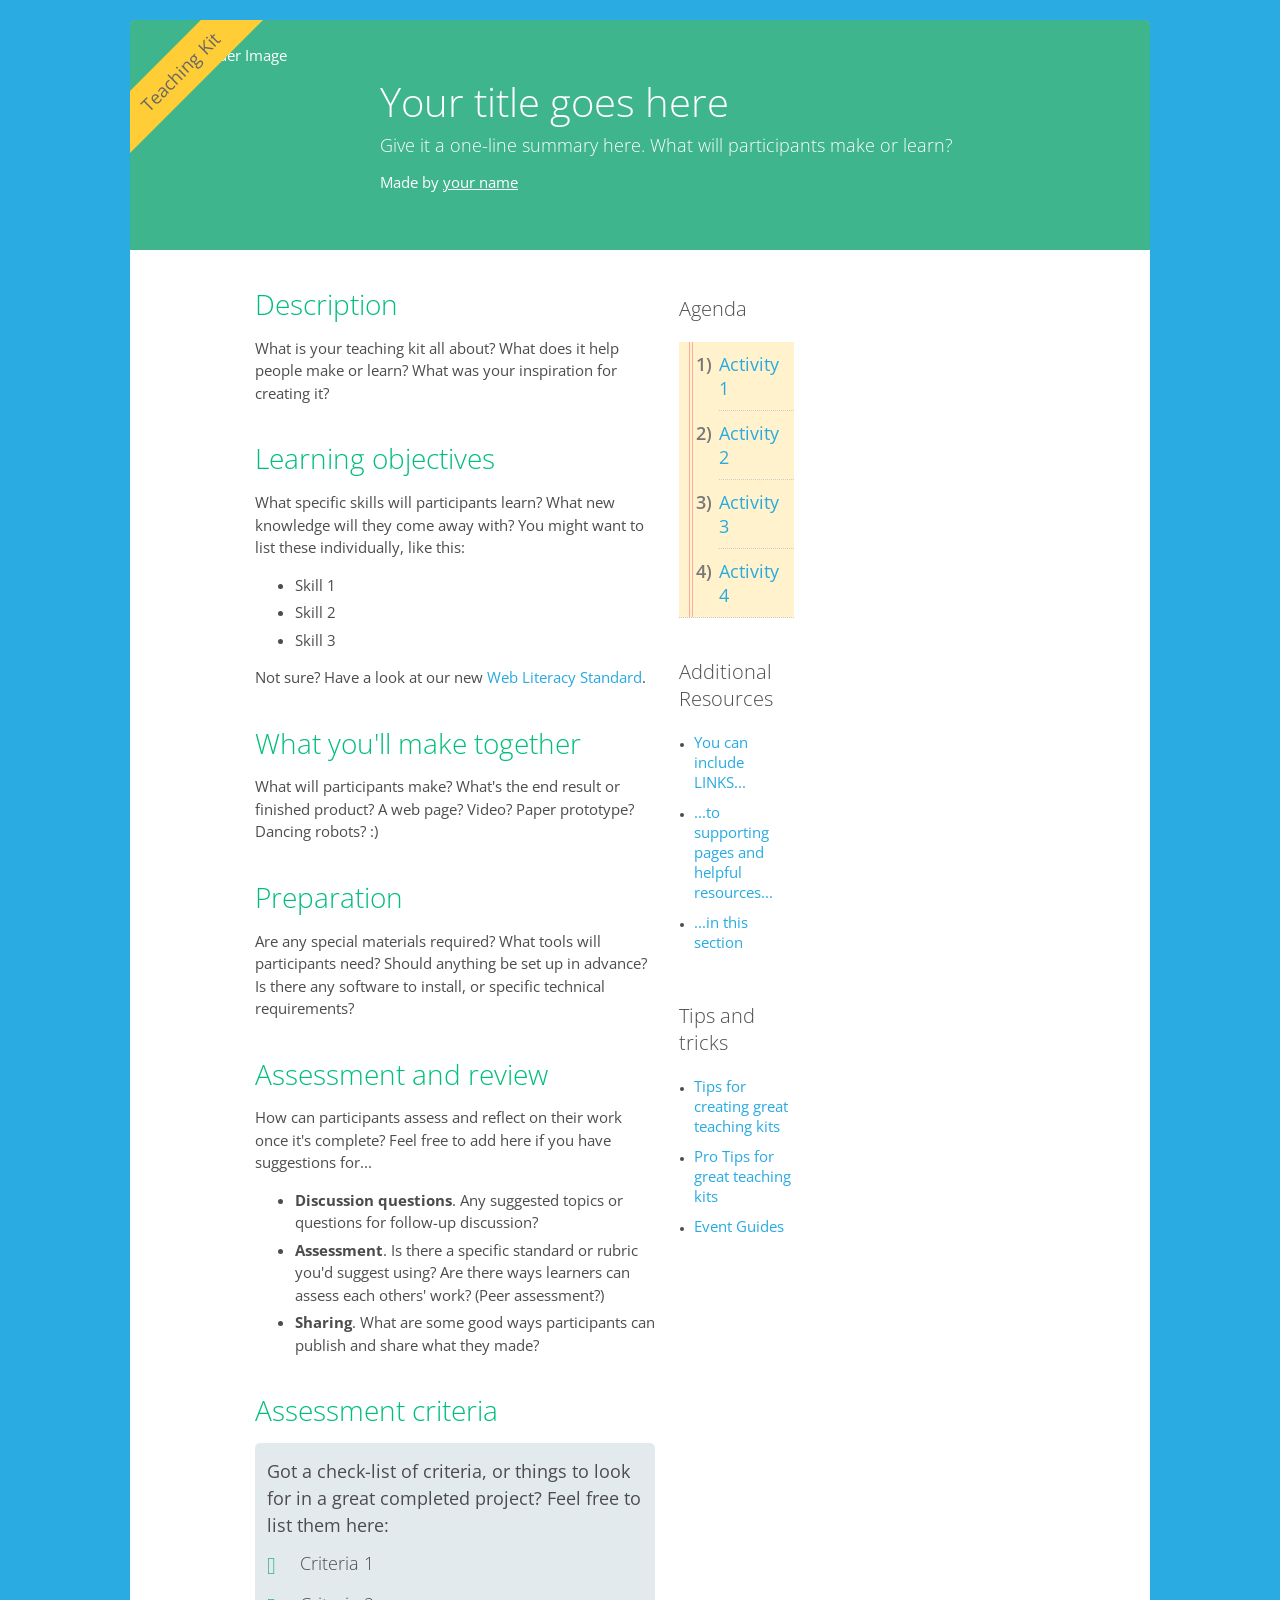
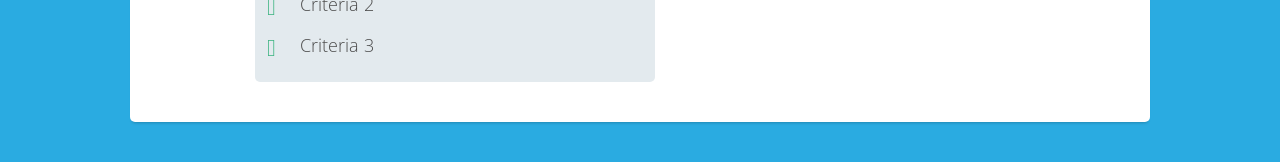
==== light.html @ b562966e "Initial work on a version using less HTML" ====
<!doctype html>
<html lang="en">
<head>
  <meta charset="UTF-8">
  <link href="https://fonts.googleapis.com/css?family=Open+Sans:300,400,600" rel="stylesheet" type="text/css">
  <link href="//cdnjs.cloudflare.com/ajax/libs/normalize/2.1.0/normalize.css" rel="stylesheet" type="text/css">
  <link href="//cdnjs.cloudflare.com/ajax/libs/font-awesome/3.2.1/css/font-awesome.min.css" rel="stylesheet">
  <link rel="stylesheet" href="light/style.css">
  <title>Teaching Kit Template (Light)</title>
</head>
<body>
  <header>
    <div id="kit-ribbon">Teaching Kit</div>

    <img src="//farm9.staticflickr.com/8104/8550872746_03becbb5dc.jpg" alt="Header Image" id="header-image">
    
    <hgroup>
      <h1>Your title goes here</h1>
      <h2>Give it a one-line summary here. What will participants make or learn?</h2>
      <p id="made-by">Made by <a href="http://example.com">your name</a></p>
    </hgroup>
  </header>

  <main>
    <h1>Description</h1>
    <p>What is your teaching kit all about? What does it help people make or learn? What was your inspiration for creating it?</p>

    <h1>Learning objectives</h1>
    <p>What specific skills will participants learn? What new knowledge will they come away with? You might want to list these individually, like this:</p>
    <ul>
      <li>Skill 1</li>
      <li>Skill 2</li>
      <li>Skill 3</li>
    </ul>
    <p>
      Not sure? Have a look at our new <a href="https://wiki.mozilla.org/Learning/WebLiteracyStandard">Web 
      Literacy Standard</a>.
    </p>

    <h1>What you'll make together</h1>
    <p>
      What will participants make? What's the end result or finished product? A web page? Video?
      Paper prototype? Dancing robots? :)
    </p>

    <h1>Preparation</h1>
    <p>
      Are any special materials required? What tools will participants need? Should anything be set up 
      in advance? Is there any software to install, or specific technical requirements?
    </p>

    <h1>Assessment and review</h1>
    <p>How can participants assess and reflect on their work once it's complete? Feel free to add here if you have suggestions for...</p>
    <ul>
      <li><strong>Discussion questions</strong>. Any suggested topics or questions for follow-up discussion?</li>
      <li><strong>Assessment</strong>. Is there a specific standard or rubric you'd suggest using? 
      Are there ways learners can assess each others' work? (Peer assessment?)</li>
      <li><strong>Sharing</strong>. What are some good ways participants can publish and share what they made?</li>
    </ul>

    <h1>Assessment criteria</h1>
    <div class="teach-checklist">
      <p>Got a check-list of criteria, or things to look for in a great completed project? Feel free to list them here:</p>
      <ul>
        <li><input id="r1" type="checkbox"><label for="r1"></label> Criteria 1</li>
        <li><input id="r2" type="checkbox"><label for="r2"></label> Criteria 2</li>
        <li><input id="r3" type="checkbox"><label for="r3"></label> Criteria 3</li>
      </ul>
    </div>
  </main>

  <aside>
    <section class="agenda">
      <h1>Agenda</h1>
      <ol>
        <li><a href="#">Activity 1</a></li>
        <li><a href="#">Activity 2</a></li>
        <li><a href="#">Activity 3</a></li>
        <li><a href="#">Activity 4</a></li>
      </ol>
    </section>

    <section class="teach-list">
      <h1>Additional Resources</h1>
      <ul>
        <li><a href="http://foo.org/">You can include LINKS...</a></li>
        <li><a href="http://foo.org/">...to supporting pages and helpful resources...</a></li>
        <li><a href="http://foo.org/">...in this section</a></li>
      </ul>
    </section>

    <section class="teach-list">
        <h1>Tips and tricks</h1>
        <ul>
          <li>
            <a href="https://support.mozilla.org/en-US/kb/top-tips-creating-great-teaching-kits">Tips for creating great teaching kits</a></li>
          <li><a href="https://support.mozilla.org/en-US/kb/pro-tips-webmaker-teaching-kits">Pro Tips for great teaching kits</a></li>
            <li><a href="https://webmaker.org/event-guides">Event Guides</a>
          </li>
        </ul>
      </section>
  </aside>
</body>
</html>
---- light/style.css ----
html {
  font: 15px 'Open Sans', 'Helvetica Neue', Helvetica, Arial, Sans-Serif;
  color: #4c4c4c;
  background: #2aabe1;
}
body {
  width: 1020px;
  margin: 20px auto 40px;
  background: #fff;
  border-top-left-radius: 6px;
  border-top-right-radius: 6px;
  border-bottom-left-radius: 5px;
  border-bottom-right-radius: 5px;
  box-shadow: 0 3px 3px -2px rgba(0,0,0,0.2);
  padding-bottom: 40px;
}
a {
  color: #27aae1;
  text-decoration: none;
}
a:hover {
  color: #0092cf;
  text-decoration: underline;
}
li {
  margin: 5px 0 5px;
}
h1 {
  font-size: 20px;
  font-weight: 300;
  margin-top: 0;
}
section {
  margin-bottom: 40px;
}
header {
  margin: 0 auto;
  position: relative;
  color: #fff;
  background: #3fb58e;
  border-top-left-radius: 5px;
  border-top-right-radius: 5px;
  box-sizing: border-box;
  overflow: hidden;
  min-height: 230px;
  display: flex;
  align-items: center;
}
header #kit-ribbon {
  position: absolute;
  top: 30px;
  left: -60px;
  text-align: center;
  width: 200px;
  color: #686868;
  background: #ffcd36;
  font-size: 18px;
  padding: 10px;
  transform: rotate(-45deg);
  z-index: 1;
}
header #header-image {
  display: inline-block;
  position: relative;
  width: 180px;
  height: 180px;
  border-radius: 100%;
  left: 45px;
  z-index: 0;
}
header > hgroup {
  width: 650px;
  position: relative;
  left: 70px;
  margin: 40px 0;
}
header > hgroup h1 {
  margin: 0;
  font-size: 40px;
  font-weight: 300;
  line-height: 1.2;
}
header > hgroup h2 {
  margin: 7px 0 0;
  font-size: 18px;
  font-weight: 300;
}
header > hgroup p#made-by {
  font-size: 15px;
  margin-bottom: 0;
}
header > hgroup a {
  color: inherit;
}
header a {
  text-decoration: underline;
}
main {
  padding: 0 0 0 125px;
  vertical-align: top;
  width: 525px;
  display: inline-block;
  box-sizing: border-box;
  font-size: 15px;
  line-height: 1.5;
}
main > h1 {
  font-size: 28px;
  color: #00be7a;
  font-weight: 300;
  line-height: 1;
  margin-top: 40px;
}
aside {
  padding: 45px 105px 0 20px;
  vertical-align: top;
  width: 240px;
  display: inline-block;
  box-sizing: border-box;
}
.agenda {
  overflow: hidden;
  position: relative;
}
.agenda ol {
  font-size: 1.2em;
  counter-reset: item;
  padding-left: 10px;
  background-color: #fff2cc;
  border-bottom: 1px dotted #ccc;
  position: relative;
  margin: 0;
}
.agenda ol li {
  list-style-type: none;
  border-bottom: 1px dotted #ccc;
  padding: 10px 10px 10px 0;
  margin: 0;
  margin-left: 30px;
}
.agenda ol li:last-child {
  border-bottom: none;
}
.agenda ol li::before {
  position: absolute;
  left: 17px;
  font-weight: 600;
  color: #777;
  content: counter(item, decimal) ') ';
  counter-increment: item;
}
.agenda ol::before {
  position: absolute;
  border-left: 1px solid #ffaa9f;
  border-right: 1px solid #ffaa9f;
  width: 2px;
  height: 100%;
  float: left;
  display: inline-block;
  margin-left: 0px;
  z-index: 0;
  content: '';
}
.teach-list,
.resources {
  overflow: hidden;
}
.teach-list ul,
.resources ul {
  font-size: 10px;
  padding-left: 15px;
}
.teach-list ul li,
.resources ul li {
  margin-bottom: 10px;
}
.teach-list ul li a,
.resources ul li a {
  font-size: 15px;
}
.teach-checklist {
  padding: 15px 12px;
  background: #e3eaee;
  box-sizing: border-box;
  font-size: 18px;
  font-weight: 400;
  border-radius: 5px;
}
.teach-checklist > p {
  margin-top: 0;
  margin-bottom: 0;
}
.teach-checklist ul {
  list-style: none;
  padding-left: 0;
  font-weight: 300;
  margin-top: 0;
  margin-bottom: 0;
}
.teach-checklist input[type=checkbox] {
  visibility: hidden;
  position: absolute;
}
.teach-checklist input[type=checkbox] + label::after {
  position: relative;
  display: inline-block;
  font-family: 'FontAwesome';
  content: '\f096';
  font-size: 24px;
  color: #3fb583;
  margin-right: 13px;
  width: 15px;
  top: 4px;
}
.teach-checklist input[type=checkbox]:checked + label::after {
  content: '\f046';
}
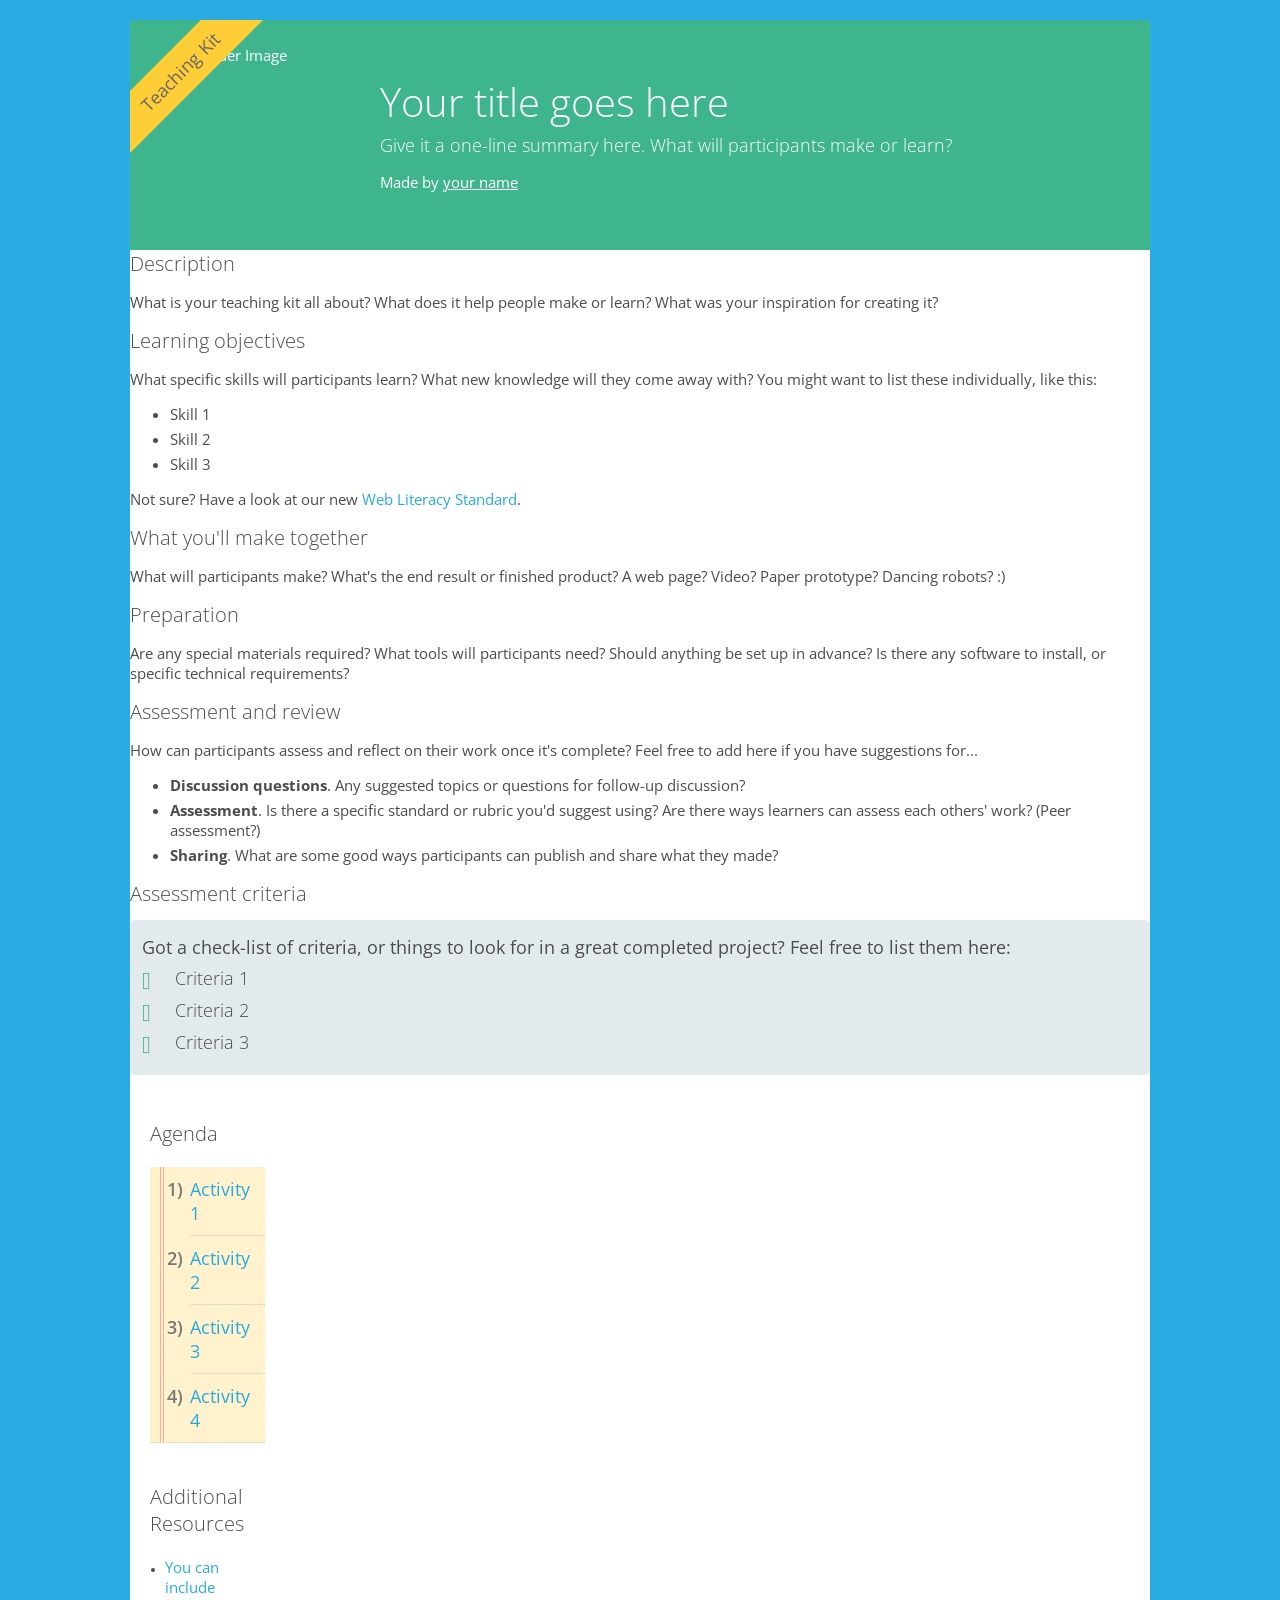
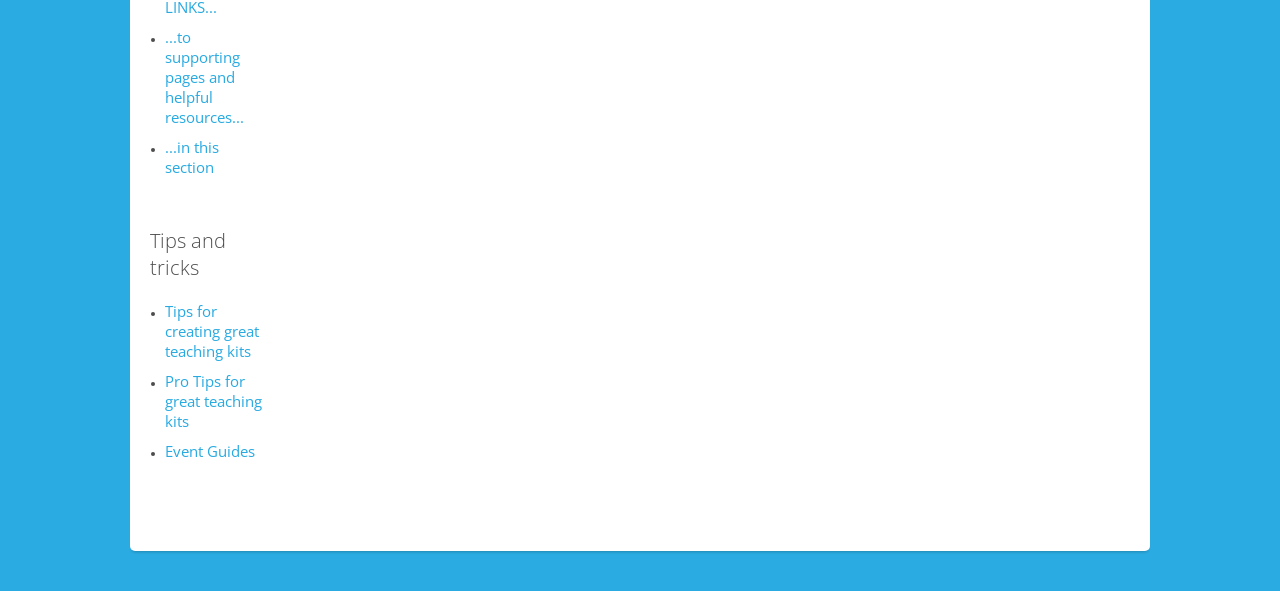
==== commit a777c337: "Compensating for Thimbles lack of <main> support" ====
--- a/light.html
+++ b/light.html
@@ -21,7 +21,7 @@
     </hgroup>
   </header>
 
-  <main>
+  <div id="main">
     <h1>Description</h1>
     <p>What is your teaching kit all about? What does it help people make or learn? What was your inspiration for creating it?</p>
 
@@ -67,7 +67,7 @@
         <li><input id="r3" type="checkbox"><label for="r3"></label> Criteria 3</li>
       </ul>
     </div>
-  </main>
+  </div>
 
   <aside>
     <section class="agenda">
--- a/light/style.css
+++ b/light/style.css
@@ -215,3 +215,19 @@
 .teach-checklist input[type=checkbox]:checked + label::after {
   content: '\f046';
 }
+@media (min-width: 1520px) {
+  body {
+    width: 1520px;
+    margin: 20px auto;
+  }
+  header > hgroup {
+    width: auto;
+    max-width: 1050px;
+  }
+  main {
+    width: 850px;
+  }
+  aside {
+    width: 400px;
+  }
+}
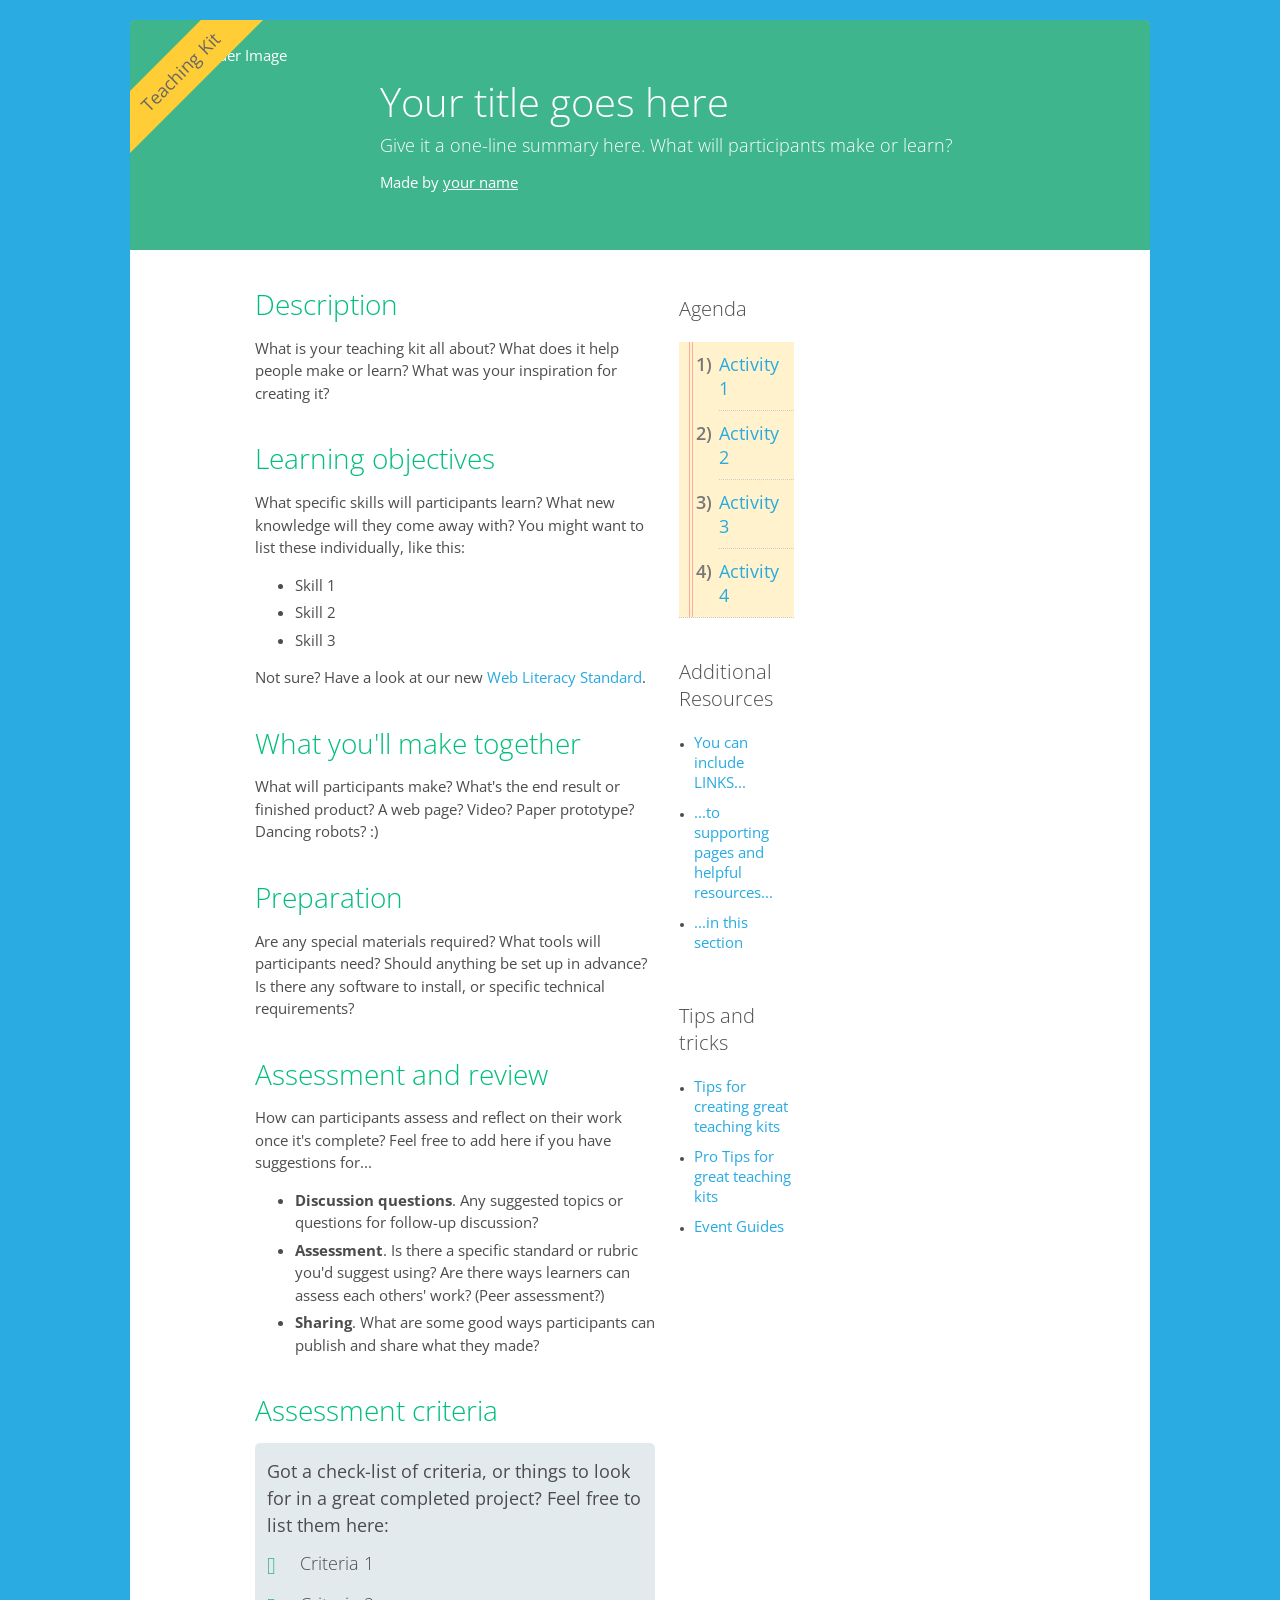
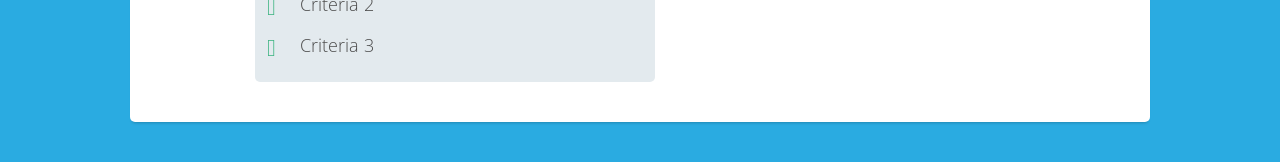
==== commit 7cdc555d: "Remvoe hard-coded checkboxes" ====
--- a/light.html
+++ b/light.html
@@ -62,9 +62,9 @@
     <div class="teach-checklist">
       <p>Got a check-list of criteria, or things to look for in a great completed project? Feel free to list them here:</p>
       <ul>
-        <li><input id="r1" type="checkbox"><label for="r1"></label> Criteria 1</li>
-        <li><input id="r2" type="checkbox"><label for="r2"></label> Criteria 2</li>
-        <li><input id="r3" type="checkbox"><label for="r3"></label> Criteria 3</li>
+        <li>Criteria 1</li>
+        <li>Criteria 2</li>
+        <li>Criteria 3</li>
       </ul>
     </div>
   </div>
@@ -100,5 +100,12 @@
         </ul>
       </section>
   </aside>
+
+  <script>
+    var teachChecklists = document.querySelectorAll('.teach-checklist li');
+    for(var i = 0, j = teachChecklists.length; i < j; i++){
+      teachChecklists[i].innerHTML = '<input id="r'+i+'" type="checkbox"><label for="r'+i+'"></label> ' + teachChecklists[i].innerHTML;
+    }
+  </script>
 </body>
 </html>
--- a/light/style.css
+++ b/light/style.css
@@ -95,7 +95,8 @@
 header a {
   text-decoration: underline;
 }
-main {
+main,
+#main {
   padding: 0 0 0 125px;
   vertical-align: top;
   width: 525px;
@@ -104,7 +105,8 @@
   font-size: 15px;
   line-height: 1.5;
 }
-main > h1 {
+main > h1,
+#main > h1 {
   font-size: 28px;
   color: #00be7a;
   font-weight: 300;
